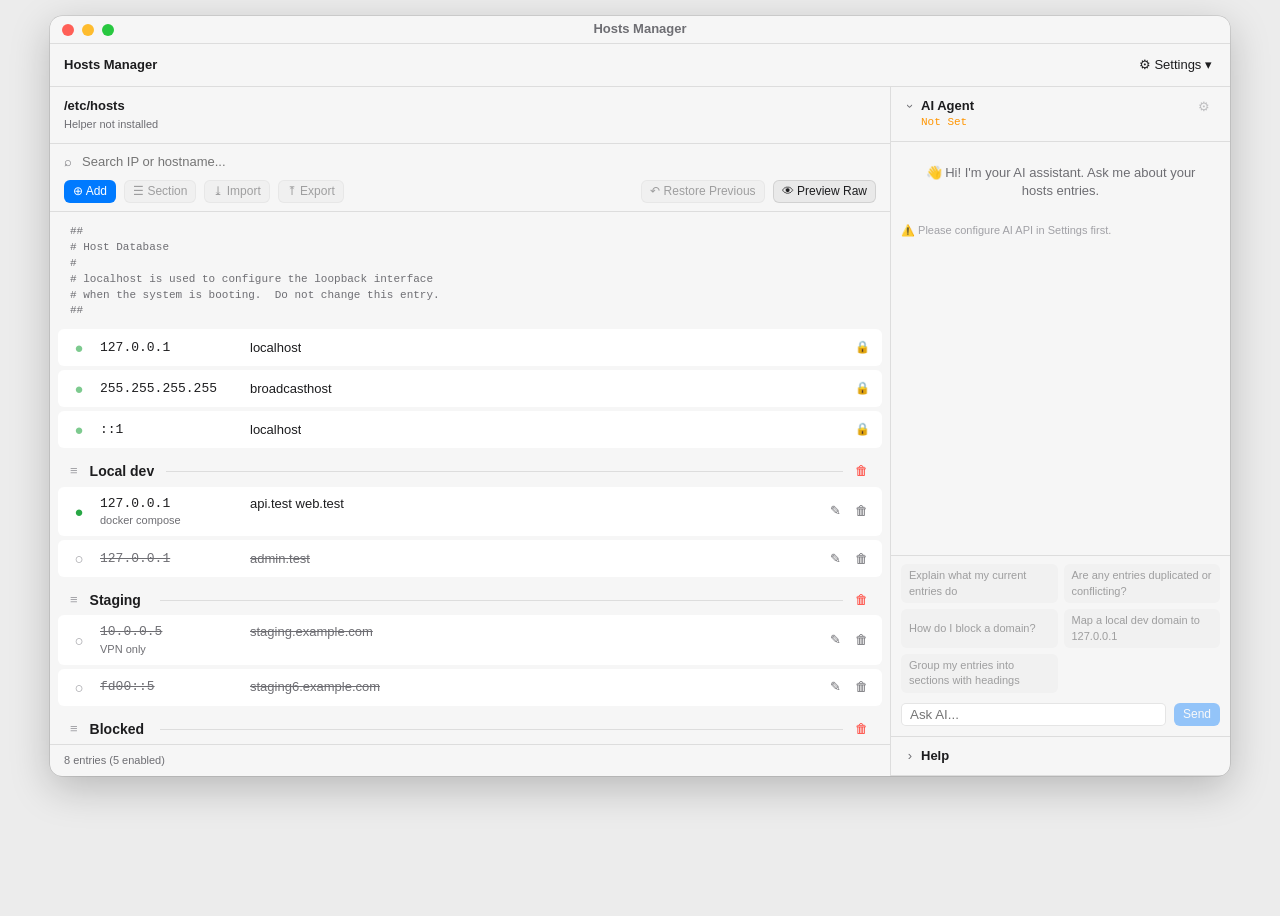
==== .prototype/index.html @ 8580d0e4 "2026 Added Static UI Prototype (Prototype)." ====
<!doctype html>
<html lang="en">
<head>
  <meta charset="UTF-8">
  <meta name="viewport" content="width=device-width, initial-scale=1.0">
  <title>Hosts Manager</title>
  <link rel="stylesheet" href="stylesheets/app.css">
</head>
<body>
  <!-- ── Window (SwiftUI: WindowGroup → HostsView) — same layout as git-exclude-manager ── -->
  <main class="window" id="appWindow">

    <!-- Title bar (native in SwiftUI — drawn here for context only) -->
    <div class="titlebar">
      <span class="traffic" aria-hidden="true"><i></i><i></i><i></i></span>
      <span class="titlebar-title" data-i18n="app.title"></span>
    </div>

    <!-- Toolbar (SwiftUI: HostsView.toolbar) -->
    <header class="toolbar">
      <strong data-i18n="app.title"></strong>
      <div class="menu-wrap">
        <button class="link-btn" id="settingsButton">⚙ <span data-i18n="btn.settings"></span> ▾</button>
        <!-- SwiftUI: SettingsMenu -->
        <div class="dropdown" id="settingsDropdown" role="menu">
          <div class="dropdown-label" data-i18n="settings.language"></div>
          <button class="dropdown-item" data-lang="en">🇺🇸 English</button>
          <button class="dropdown-item" data-lang="th">🇹🇭 ไทย</button>
          <div class="dropdown-divider"></div>
          <div class="dropdown-label" data-i18n="settings.appearance"></div>
          <button class="dropdown-item" data-theme="system">💻 <span data-i18n="appearance.system"></span></button>
          <button class="dropdown-item" data-theme="light">☀️ <span data-i18n="appearance.light"></span></button>
          <button class="dropdown-item" data-theme="dark">🌙 <span data-i18n="appearance.dark"></span></button>
          <div class="dropdown-divider"></div>
          <button class="dropdown-item" id="aboutItem">ⓘ <span data-i18n="menu.about"></span></button>
        </div>
      </div>
    </header>

    <div class="columns">
      <!-- ── Left: hosts panel ─────────────────────────────── -->
      <section class="hosts-panel">
        <div class="file-info">
          <strong class="mono-title">/etc/hosts</strong>
          <small data-i18n="helper.notInstalled"></small>
        </div>

        <div class="search">
          <span class="search-icon">⌕</span>
          <input id="searchInput" type="search" data-i18n-placeholder="placeholder.search" autocomplete="off">
        </div>

        <div class="actions">
          <button class="btn primary small" id="addButton">⊕ <span data-i18n="btn.add"></span></button>
          <button class="btn small" disabled data-i18n-title="hint.addSection">☰ <span data-i18n="btn.addSection"></span></button>
          <button class="btn small" disabled>⤓ <span data-i18n="btn.import"></span></button>
          <button class="btn small" disabled>⤒ <span data-i18n="btn.export"></span></button>
          <span class="spacer"></span>
          <button class="btn small" disabled data-i18n-title="hint.restore">↶ <span data-i18n="btn.restore"></span></button>
          <button class="btn small" id="rawButton">👁 <span data-i18n="btn.previewRaw"></span></button>
        </div>

        <!-- SwiftUI: List of HostsRowView (comment block / section / entry) -->
        <div class="list" id="entryList" aria-live="polite"></div>

        <footer class="status" id="statusText"></footer>
      </section>

      <!-- ── Right: side panels (SwiftUI: SidePanels.swift) ── -->
      <aside class="side">
        <section class="panel grow" id="chatPanel">
          <div class="panel-header">
            <div>
              <button class="collapse" data-panel="chat" aria-expanded="true">
                <span class="chev">›</span><strong data-i18n="chat.title"></strong>
              </button>
              <div class="model mono" data-i18n="ai.notConfigured"></div>
            </div>
            <button class="icon" disabled data-i18n-title="settings.title">⚙</button>
          </div>
          <div class="panel-body chat">
            <div class="transcript">
              <p class="welcome" data-i18n="chat.welcome"></p>
              <p class="hint" data-i18n="chat.noApiKey"></p>
            </div>
            <div class="quick" id="quickMessages"></div>
            <div class="chat-input">
              <input disabled data-i18n-placeholder="chat.placeholder">
              <button class="btn primary small" disabled data-i18n="btn.send"></button>
            </div>
          </div>
        </section>

        <section class="panel" id="helpPanel">
          <div class="panel-header">
            <button class="collapse" data-panel="help" aria-expanded="false">
              <span class="chev">›</span><strong data-i18n="menu.help"></strong>
            </button>
          </div>
          <div class="panel-body"><ul class="help" id="helpList"></ul></div>
        </section>
      </aside>
    </div>

    <!-- Editor sheet (SwiftUI: EditorSheet) -->
    <div class="sheet-backdrop" id="editorSheet" hidden>
      <form class="sheet" id="editorForm" novalidate>
        <h2 id="editorTitle"></h2>
        <label><span data-i18n="label.ip"></span>
          <input id="ipInput" class="mono" data-i18n-placeholder="placeholder.ip" autocomplete="off">
          <small class="error" id="ipError"></small>
        </label>
        <label><span data-i18n="label.hostnames"></span>
          <input id="hostnamesInput" class="mono" data-i18n-placeholder="placeholder.hostnames" autocomplete="off">
          <small class="hint" data-i18n="editor.hostnamesHint"></small>
          <small class="error" id="hostnamesError"></small>
        </label>
        <label><span data-i18n="label.comment"></span>
          <input id="commentInput" data-i18n-placeholder="placeholder.comment" autocomplete="off">
        </label>
        <div class="sheet-actions">
          <button type="button" class="btn" id="editorCancel" data-i18n="btn.cancel"></button>
          <button type="submit" class="btn primary" id="editorSave" data-i18n="btn.save"></button>
        </div>
      </form>
    </div>

    <!-- Delete confirmation (SwiftUI: .alert) -->
    <div class="sheet-backdrop" id="deleteSheet" hidden>
      <div class="sheet small">
        <h2 data-i18n="confirm.deleteTitle"></h2>
        <p id="deleteMessage"></p>
        <div class="sheet-actions">
          <button class="btn" id="deleteCancel" data-i18n="btn.cancel"></button>
          <button class="btn destructive" id="deleteConfirm" data-i18n="btn.delete"></button>
        </div>
      </div>
    </div>

    <!-- Raw preview (SwiftUI: RawPreviewView) -->
    <div class="sheet-backdrop" id="rawSheet" hidden>
      <div class="sheet wide flush">
        <div class="sheet-head">
          <h2 data-i18n="raw.title"></h2>
          <button class="circle" id="rawCopy" data-i18n-title="btn.copy">⧉</button>
          <button class="circle sheet-close" data-i18n-title="btn.close">✕</button>
        </div>
        <div class="raw-path mono">/etc/hosts</div>
        <pre class="raw mono" id="rawContent"></pre>
      </div>
    </div>

    <!-- About (SwiftUI: AboutView) -->
    <div class="sheet-backdrop" id="aboutSheet" hidden>
      <div class="sheet small center">
        <button class="circle sheet-close corner" data-i18n-title="btn.close">✕</button>
        <div class="app-icon" aria-hidden="true">🌐</div>
        <h2 data-i18n="app.title"></h2>
        <small class="hint" id="aboutVersion"></small>
        <p data-i18n="about.desc"></p>
      </div>
    </div>
  </main>

  <script src="javascripts/shared.js"></script>
  <script src="javascripts/main.js"></script>
</body>
</html>
---- .prototype/stylesheets/app.css ----
/* =============================================================
   app.css — macOS window look, same layout as git-exclude-manager
   Light/dark: prefers-color-scheme, overridden by [data-theme]
   ============================================================= */

:root {
  --bg: #ececec;
  --window: #f6f6f6;
  --row: #ffffff;
  --surface-alt: rgba(0, 0, 0, 0.05);
  --text: #1d1d1f;
  --text-2: #6e6e73;
  --text-3: #a1a1a6;
  --separator: rgba(0, 0, 0, 0.1);
  --accent: #007aff;
  --accent-text: #fff;
  --green: #28a745;
  --red: #ff3b30;
  --orange: #ff9500;
  --selection: rgba(0, 122, 255, 0.12);
  --shadow: 0 12px 40px rgba(0, 0, 0, 0.22), 0 0 0 0.5px rgba(0, 0, 0, 0.18);
  --mono: ui-monospace, "SF Mono", Menlo, monospace;
  color-scheme: light;
}

@media (prefers-color-scheme: dark) {
  :root:not([data-theme="light"]) {
    --bg: #141414;
    --window: #232323;
    --row: #2c2c2e;
    --surface-alt: rgba(255, 255, 255, 0.07);
    --text: #f5f5f7;
    --text-2: #a1a1a6;
    --text-3: #6e6e73;
    --separator: rgba(255, 255, 255, 0.12);
    --accent: #0a84ff;
    --green: #32d74b;
    --red: #ff453a;
    --orange: #ff9f0a;
    --selection: rgba(10, 132, 255, 0.22);
    --shadow: 0 12px 40px rgba(0, 0, 0, 0.6), 0 0 0 0.5px rgba(255, 255, 255, 0.15);
    color-scheme: dark;
  }
}

:root[data-theme="dark"] {
  --bg: #141414;
  --window: #232323;
  --row: #2c2c2e;
  --surface-alt: rgba(255, 255, 255, 0.07);
  --text: #f5f5f7;
  --text-2: #a1a1a6;
  --text-3: #6e6e73;
  --separator: rgba(255, 255, 255, 0.12);
  --accent: #0a84ff;
  --green: #32d74b;
  --red: #ff453a;
  --orange: #ff9f0a;
  --selection: rgba(10, 132, 255, 0.22);
  --shadow: 0 12px 40px rgba(0, 0, 0, 0.6), 0 0 0 0.5px rgba(255, 255, 255, 0.15);
  color-scheme: dark;
}

* { box-sizing: border-box; }

body {
  margin: 0;
  min-height: 100vh;
  background: var(--bg);
  color: var(--text);
  font: 13px/1.4 -apple-system, BlinkMacSystemFont, "Helvetica Neue", "Sukhumvit Set", sans-serif;
}

button { font: inherit; color: inherit; cursor: pointer; }
button:disabled { opacity: 0.4; cursor: default; }
.mono { font-family: var(--mono); }
.hint { color: var(--text-3); font-weight: 400; font-size: 11px; }
.spacer { flex: 1; }

/* ── Window ──────────────────────────────────────────────── */
.window {
  position: relative;
  width: min(1180px, calc(100vw - 32px));
  height: min(760px, calc(100vh - 32px));
  min-height: 540px;
  margin: 16px auto;
  display: flex; flex-direction: column;
  background: var(--window);
  border-radius: 12px;
  box-shadow: var(--shadow);
  overflow: hidden;
}
.titlebar {
  position: relative; display: flex; align-items: center; justify-content: center;
  height: 28px; flex: none; border-bottom: 0.5px solid var(--separator);
}
.titlebar-title { font-weight: 600; color: var(--text-2); }
.traffic { position: absolute; left: 12px; display: flex; gap: 8px; }
.traffic i { width: 12px; height: 12px; border-radius: 50%; background: #ff5f57; }
.traffic i:nth-child(2) { background: #febc2e; }
.traffic i:nth-child(3) { background: #28c840; }

.toolbar {
  display: flex; align-items: center; justify-content: space-between;
  padding: 10px 14px; border-bottom: 0.5px solid var(--separator); flex: none;
}
.link-btn { border: 0; background: none; padding: 2px 4px; }

.columns { flex: 1; display: flex; min-height: 0; }
.hosts-panel { flex: 1; min-width: 0; display: flex; flex-direction: column; }
.side { width: 340px; flex: none; border-left: 0.5px solid var(--separator); display: flex; flex-direction: column; }

/* ── Settings dropdown ───────────────────────────────────── */
.menu-wrap { position: relative; }
.dropdown {
  display: none; position: absolute; right: 0; top: 26px; z-index: 30;
  min-width: 220px; padding: 5px;
  background: var(--window); border-radius: 8px; box-shadow: var(--shadow);
}
.dropdown.open { display: block; }
.dropdown-label { padding: 4px 8px 2px; font-size: 11px; color: var(--text-3); }
.dropdown-item {
  display: flex; align-items: center; gap: 6px; width: 100%;
  padding: 4px 8px; border: 0; border-radius: 4px; background: none; text-align: left;
}
.dropdown-item:hover { background: var(--accent); color: var(--accent-text); }
.dropdown-item.checked::after { content: "✓"; margin-left: auto; }
.dropdown-divider { height: 0.5px; margin: 5px 4px; background: var(--separator); }

/* ── Left panel ──────────────────────────────────────────── */
.file-info { display: flex; flex-direction: column; gap: 2px; padding: 10px 14px; border-bottom: 0.5px solid var(--separator); }
.file-info small { color: var(--text-2); font-size: 11px; }
.search { display: flex; align-items: center; gap: 8px; padding: 8px 14px; }
.search input { flex: 1; border: 0; background: none; outline: none; color: var(--text); font: inherit; }
.search-icon { color: var(--text-2); }
.actions { display: flex; align-items: center; gap: 8px; padding: 0 14px 8px; border-bottom: 0.5px solid var(--separator); flex-wrap: wrap; }

.btn {
  padding: 4px 12px; border: 0.5px solid var(--separator);
  border-radius: 6px; background: var(--surface-alt); white-space: nowrap;
}
.btn.small { padding: 2px 8px; font-size: 12px; }
.btn.primary { background: var(--accent); color: var(--accent-text); border-color: transparent; }
.btn.destructive { background: var(--red); color: #fff; border-color: transparent; }

.list { flex: 1; overflow-y: auto; padding: 6px 8px; }
.status { padding: 8px 14px; font-size: 11px; color: var(--text-2); border-top: 0.5px solid var(--separator); }
.empty { padding: 48px 16px; text-align: center; color: var(--text-2); }

/* Rows (SwiftUI: HostRow / SectionRow / CommentRow) */
.row {
  display: flex; align-items: center; gap: 12px;
  margin: 4px 0; padding: 8px 12px; border-radius: 6px; background: var(--row);
}
.row.dragging { opacity: 0.4; }
.row.drop-target { box-shadow: inset 0 2px 0 var(--accent); }
.toggle { border: 0; background: none; padding: 0; font-size: 15px; width: 18px; color: var(--text-3); }
.toggle.on { color: var(--green); }
.toggle:disabled { opacity: 0.6; }
.entry-text { flex: 1; min-width: 0; }
.entry-line { display: flex; gap: 10px; }
.entry-line .ip { width: 140px; flex: none; font-family: var(--mono); overflow: hidden; text-overflow: ellipsis; white-space: nowrap; }
.entry-line .hosts { overflow: hidden; text-overflow: ellipsis; white-space: nowrap; }
.row.off .entry-line { color: var(--text-2); text-decoration: line-through; }
.entry-comment { font-size: 11px; color: var(--text-2); }
.row-actions { display: flex; gap: 10px; }
.row-actions button, .trash { border: 0; background: none; padding: 0 2px; color: var(--text-2); }
.trash { color: var(--red); }
.lock { color: var(--text-3); font-size: 12px; }

.section-row { display: flex; align-items: center; gap: 10px; padding: 10px 12px 2px; }
.section-row .grip { color: var(--text-3); cursor: grab; }
.section-row input {
  border: 0; background: none; outline: none; font: 600 14px -apple-system, sans-serif; color: var(--text);
  width: auto; min-width: 8ch; field-sizing: content;
}
.section-row input::placeholder { color: var(--text-3); }
.section-row .rule { flex: 1; height: 0.5px; background: var(--separator); }

.comment-row { display: flex; gap: 12px; padding: 6px 12px; }
.comment-row pre { flex: 1; margin: 0; font: 11px/1.45 var(--mono); color: var(--text-2); white-space: pre-wrap; }

/* ── Side panels ─────────────────────────────────────────── */
.panel { display: flex; flex-direction: column; border-bottom: 0.5px solid var(--separator); min-height: 0; flex: none; overflow: hidden; }
.panel.open { flex: 1 1 0; }
.panel-header { display: flex; align-items: flex-start; justify-content: space-between; padding: 10px 14px; }
.collapse { display: flex; align-items: center; gap: 6px; border: 0; background: none; padding: 0; }
.chev { display: inline-block; width: 10px; color: var(--text-2); transition: transform 0.15s; }
.collapse[aria-expanded="true"] .chev { transform: rotate(90deg); }
.model { padding-left: 16px; font-size: 11px; color: var(--orange); }
.icon { border: 0; background: none; color: var(--text-2); }
.panel-body { display: none; min-height: 0; }
.panel.open .panel-body { display: flex; flex-direction: column; flex: 1; overflow-y: auto; }

.chat .transcript { flex: 1; padding: 10px; border-top: 0.5px solid var(--separator); overflow-y: auto; }
.welcome { text-align: center; color: var(--text-2); padding: 12px; margin: 0; }
.quick { display: grid; grid-template-columns: 1fr 1fr; gap: 6px; padding: 8px 10px 0; border-top: 0.5px solid var(--separator); }
.quick button {
  border: 0; border-radius: 6px; padding: 4px 8px; min-height: 28px; text-align: left; font-size: 11px;
  background: var(--surface-alt);
}
.chat-input { display: flex; gap: 8px; padding: 10px; }
.chat-input input {
  flex: 1; padding: 3px 8px; border: 0.5px solid var(--separator); border-radius: 5px;
  background: var(--row); color: var(--text);
}

.help { list-style: none; margin: 0; padding: 0 14px 14px; display: flex; flex-direction: column; gap: 14px; }
.help li { display: flex; gap: 10px; }
.help .help-icon { width: 18px; flex: none; color: var(--accent); text-align: center; }
.help strong { display: block; }
.help small { color: var(--text-2); font-size: 11px; }

/* ── Sheets ──────────────────────────────────────────────── */
.sheet-backdrop {
  position: absolute; inset: 0; z-index: 20;
  display: flex; align-items: flex-start; justify-content: center;
  background: rgba(0, 0, 0, 0.18);
}
.sheet-backdrop[hidden] { display: none; }
.sheet {
  position: relative; width: 420px; margin-top: 60px; padding: 18px;
  display: flex; flex-direction: column; gap: 12px;
  background: var(--window); border-radius: 10px; box-shadow: var(--shadow);
}
.sheet.small { width: 340px; }
.sheet.wide { width: 560px; }
.sheet.flush { padding: 0; gap: 0; overflow: hidden; }
.sheet.center { align-items: center; text-align: center; }
.sheet h2 { margin: 0; font-size: 14px; }
.sheet p { margin: 0; color: var(--text-2); }
.sheet label { display: flex; flex-direction: column; gap: 4px; font-weight: 500; }
.sheet input {
  padding: 5px 8px; border: 0.5px solid var(--separator); border-radius: 6px;
  background: var(--row); color: var(--text); font-weight: 400; outline: none;
}
.sheet input:focus { box-shadow: 0 0 0 3px var(--selection); border-color: var(--accent); }
.sheet input.invalid { border-color: var(--red); }
.error { color: var(--red); font-weight: 400; font-size: 11px; }
.error:empty { display: none; }
.sheet-actions { display: flex; justify-content: flex-end; gap: 8px; margin-top: 4px; }
.sheet-head { display: flex; align-items: center; gap: 8px; padding: 14px; border-bottom: 0.5px solid var(--separator); }
.sheet-head h2 { flex: 1; }
.circle {
  width: 22px; height: 22px; border: 0; border-radius: 50%; padding: 0;
  background: var(--surface-alt); color: var(--text-2); font-size: 11px;
}
.circle.copied { color: var(--green); }
.corner { position: absolute; top: 12px; right: 12px; }
.raw-path { padding: 8px 14px; font-size: 11px; color: var(--text-2); background: var(--surface-alt); }
.raw { margin: 0; padding: 14px; min-height: 280px; max-height: 420px; overflow: auto; font-size: 12px; background: var(--row); }
.app-icon { font-size: 64px; line-height: 1; }

@media (max-width: 820px) {
  .columns { flex-direction: column; }
  .side { width: auto; border-left: 0; border-top: 0.5px solid var(--separator); }
  .window { height: auto; }
  .list { max-height: 420px; }
  .sheet, .sheet.wide { width: calc(100% - 32px); }
}
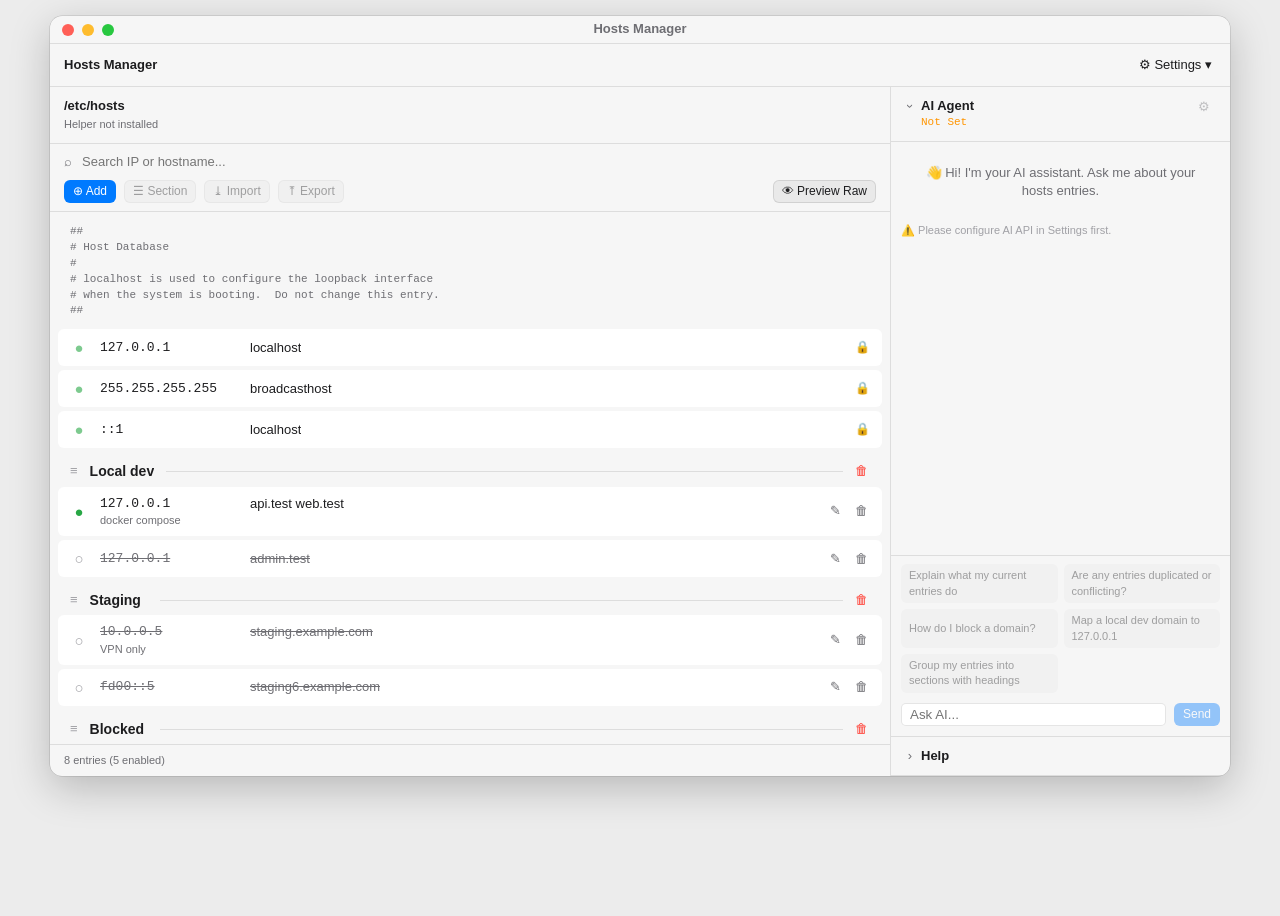
==== commit 64df2b08: "2026 Re-designed (Prototype)." ====
--- a/.prototype/index.html
+++ b/.prototype/index.html
@@ -56,7 +56,6 @@
           <button class="btn small" disabled>⤓ <span data-i18n="btn.import"></span></button>
           <button class="btn small" disabled>⤒ <span data-i18n="btn.export"></span></button>
           <span class="spacer"></span>
-          <button class="btn small" disabled data-i18n-title="hint.restore">↶ <span data-i18n="btn.restore"></span></button>
           <button class="btn small" id="rawButton">👁 <span data-i18n="btn.previewRaw"></span></button>
         </div>
 
--- a/.prototype/stylesheets/app.css
+++ b/.prototype/stylesheets/app.css
@@ -153,6 +153,9 @@
   margin: 4px 0; padding: 8px 12px; border-radius: 6px; background: var(--row);
 }
 .row.dragging { opacity: 0.4; }
+.row.selected, .section-row.selected, .comment-row.selected {
+  background: var(--selection); box-shadow: inset 0 0 0 1.5px var(--accent); border-radius: 6px;
+}
 .row.drop-target { box-shadow: inset 0 2px 0 var(--accent); }
 .toggle { border: 0; background: none; padding: 0; font-size: 15px; width: 18px; color: var(--text-3); }
 .toggle.on { color: var(--green); }
